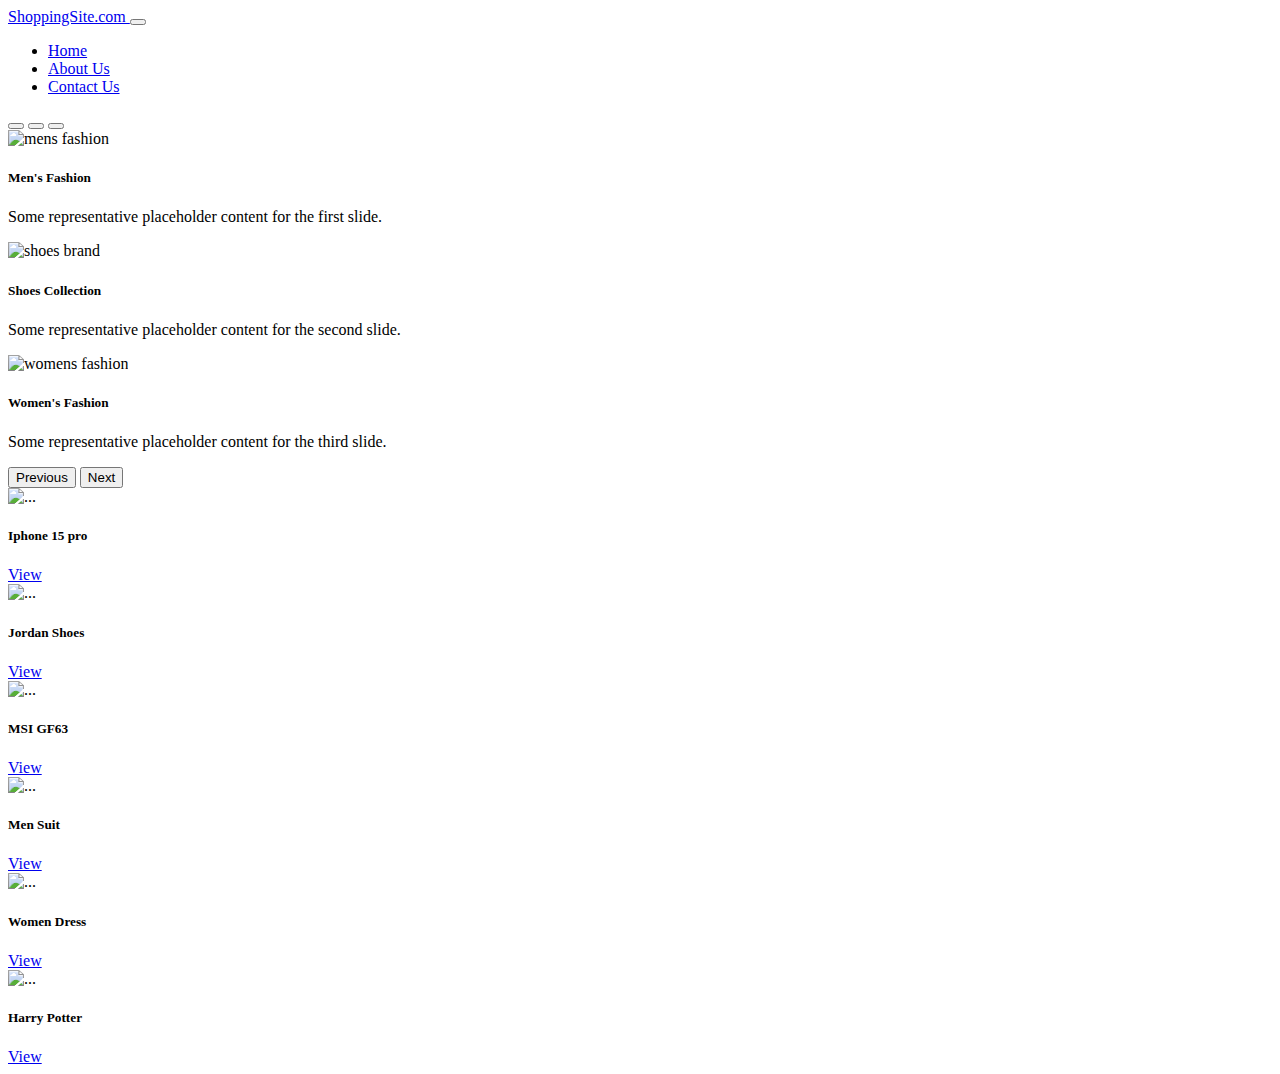
==== index.html @ f1afb936 "sturcture creation" ====
<!DOCTYPE html>
<html lang="en">
  <head>
    <meta charset="UTF-8" />
    <meta name="viewport" content="width=device-width, initial-scale=1.0" />
    <title>shopping site</title>
    <!-- bootstrap cdn -->
    <link
      href="https://cdn.jsdelivr.net/npm/bootstrap@5.0.2/dist/css/bootstrap.min.css"
      rel="stylesheet"
      integrity="sha384-EVSTQN3/azprG1Anm3QDgpJLIm9Nao0Yz1ztcQTwFspd3yD65VohhpuuCOmLASjC"
      crossorigin="anonymous"
    />
    <script
      src="https://cdn.jsdelivr.net/npm/bootstrap@5.0.2/dist/js/bootstrap.bundle.min.js"
      integrity="sha384-MrcW6ZMFYlzcLA8Nl+NtUVF0sA7MsXsP1UyJoMp4YLEuNSfAP+JcXn/tWtIaxVXM"
      crossorigin="anonymous"
    ></script>
    <!-- font awesome -->
    <link
      rel="stylesheet"
      href="https://cdnjs.cloudflare.com/ajax/libs/font-awesome/6.5.1/css/all.min.css"
      integrity="sha512-DTOQO9RWCH3ppGqcWaEA1BIZOC6xxalwEsw9c2QQeAIftl+Vegovlnee1c9QX4TctnWMn13TZye+giMm8e2LwA=="
      crossorigin="anonymous"
      referrerpolicy="no-referrer"
    />
    <!-- stylesheet -->
    <link rel="stylesheet" href="style.css" />
    <!-- js file -->
    <script src="main.js" defer></script>
  </head>
  <body>
    <!-- navbar -->
    <nav class="navbar navbar-expand-lg bg-secondary navbar-dark">
      <div class="container-fluid">
        <a class="navbar-brand" href="#"
          >ShoppingSite.com
          <i class="fa-solid fa-cart-shopping text-warning"></i
        ></a>
        <button
          class="navbar-toggler"
          type="button"
          data-bs-toggle="collapse"
          data-bs-target="#navbarSupportedContent"
          aria-controls="navbarSupportedContent"
          aria-expanded="false"
          aria-label="Toggle navigation"
        >
          <span class="navbar-toggler-icon"></span>
        </button>
        <div class="collapse navbar-collapse" id="navbarSupportedContent">
          <ul class="navbar-nav px-5 mb-2 mb-lg-0 ms-auto text-center">
            <li class="nav-item">
              <a class="nav-link active" aria-current="page" href="#">Home</a>
            </li>
            <li class="nav-item">
              <a class="nav-link" href="#">About&nbsp;Us</a>
            </li>
            <li class="nav-item">
              <a class="nav-link" href="#">Contact&nbsp;Us</a>
            </li>
          </ul>
        </div>
      </div>
    </nav>

    <!-- slideshow -->
    <!-- <div class="container"> -->

    <div id="carouselExampleCaptions" class="carousel slide">
      <div class="carousel-indicators">
        <button
          type="button"
          data-bs-target="#carouselExampleCaptions"
          data-bs-slide-to="0"
          class="active"
          aria-current="true"
          aria-label="Slide 1"
        ></button>
        <button
          type="button"
          data-bs-target="#carouselExampleCaptions"
          data-bs-slide-to="1"
          aria-label="Slide 2"
        ></button>
        <button
          type="button"
          data-bs-target="#carouselExampleCaptions"
          data-bs-slide-to="2"
          aria-label="Slide 3"
        ></button>
      </div>
      <div class="carousel-inner">
        <div class="carousel-item active">
          <img
            src="images/suit1.jpg "
            class="d-block w-100 img"
            alt="mens fashion"
          />
          <div class="carousel-caption d-none d-md-block">
            <h5>Men's Fashion</h5>
            <p>Some representative placeholder content for the first slide.</p>
          </div>
        </div>
        <div class="carousel-item">
          <img
            src="images/shoes.jpg"
            class="d-block w-100 img"
            alt="shoes brand"
          />
          <div class="carousel-caption d-none d-md-block">
            <h5>Shoes Collection</h5>
            <p>Some representative placeholder content for the second slide.</p>
          </div>
        </div>
        <div class="carousel-item">
          <img
            src="images/img.jpg"
            class="d-block w-100 img"
            alt="womens fashion"
          />
          <div class="carousel-caption d-none d-md-block">
            <h5>Women's Fashion</h5>
            <p>Some representative placeholder content for the third slide.</p>
          </div>
        </div>
      </div>
      <button
        class="carousel-control-prev"
        type="button"
        data-bs-target="#carouselExampleCaptions"
        data-bs-slide="prev"
      >
        <span class="carousel-control-prev-icon" aria-hidden="true"></span>
        <span class="visually-hidden">Previous</span>
      </button>
      <button
        class="carousel-control-next"
        type="button"
        data-bs-target="#carouselExampleCaptions"
        data-bs-slide="next"
      >
        <span class="carousel-control-next-icon" aria-hidden="true"></span>
        <span class="visually-hidden">Next</span>
      </button>
    </div>
          <!--  -->
          <div class="container-fluid mt-5 bg-light firstcontainer">
            <div class="row">
              <div class="col-sm-4">
                <div class="card" style="width: 18rem">
                  <img src="images/iphone.webp" class="card-img-top" alt="..." />
                  <div class="card-body d-flex">
                    <h5 class="card-title">Iphone 15 pro</h5>
                    <a href="iphone.html" class="btn btn-primary float-end">View</a>
                  </div>
                </div>
              </div>
              <div class="col-sm-4">
                <div class="card" style="width: 18rem">
                  <img src="images/jordan.webp" class="card-img-top" alt="..." />
                  <div class="card-body d-flex">
                    <h5 class="card-title">Jordan Shoes</h5>
                    <a href="jordan.html" class="btn btn-primary float-end">View</a>
                  </div>
                </div>
              </div>
              <div class="col-sm-4">
                <div class="card" style="width: 18rem">
                  <img src="images/laptop.webp" class="card-img-top" alt="..." />
                  <div class="card-body d-flex">
                    <h5 class="card-title">MSI GF63</h5>
                    <a href="msilaptop.html" class="btn btn-primary float-end">View</a>
                  </div>
                </div>
              </div>
            </div>
          </div>
          <!--  -->   
          <div class="container-fluid mt-5 bg-light">
            <div class="row">
              <div class="col-sm-4">
                <div class="card" style="width: 18rem">
                  <img
                    src="images/captain Cropped.jpg"
                    class="card-img-top"
                    alt="..."
                  />
                  <div class="card-body d-flex">
                    <h5 class="card-title">Men Suit</h5>
                    <a href="#" class="btn btn-primary float-end">View</a>
                  </div>
                </div>
              </div>
              <div class="col-sm-4">
                <div class="card" style="width: 18rem">
                  <img src="images/jl.jpg" class="card-img-top" alt="..." />
                  <div class="card-body d-flex">
                    <h5 class="card-title">Women Dress</h5>
                    <a href="#" class="btn btn-primary float-end">View</a>
                  </div>
                </div>
              </div>
              <div class="col-sm-4">
                <div class="card" style="width: 18rem">
                  <img src="images/harry.jpg" class="card-img-top" alt="..." />
                  <div class="card-body d-flex">
                    <h5 class="card-title">Harry Potter</h5>
                    <a href="#" class="btn btn-primary float-end">View</a>
                  </div>
                </div>
              </div>
            </div>
          </div>


  </body>
</html>
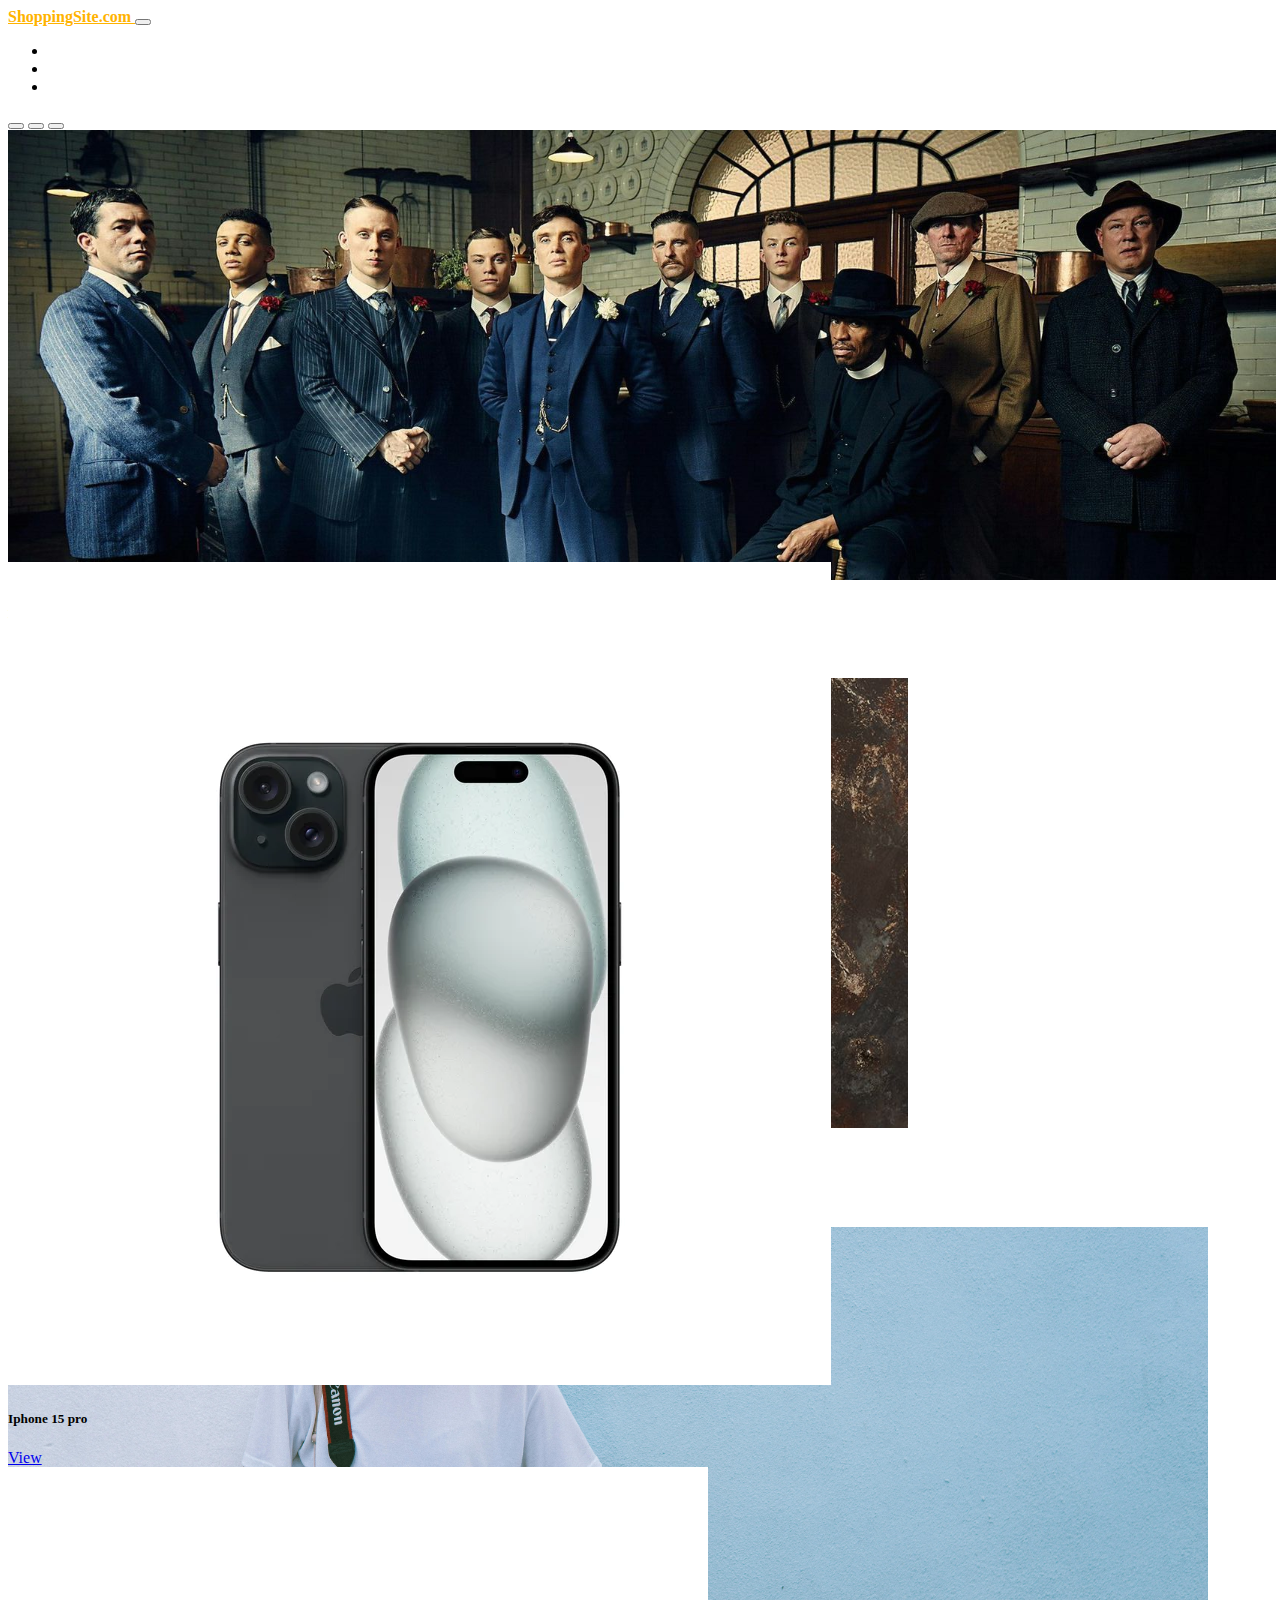
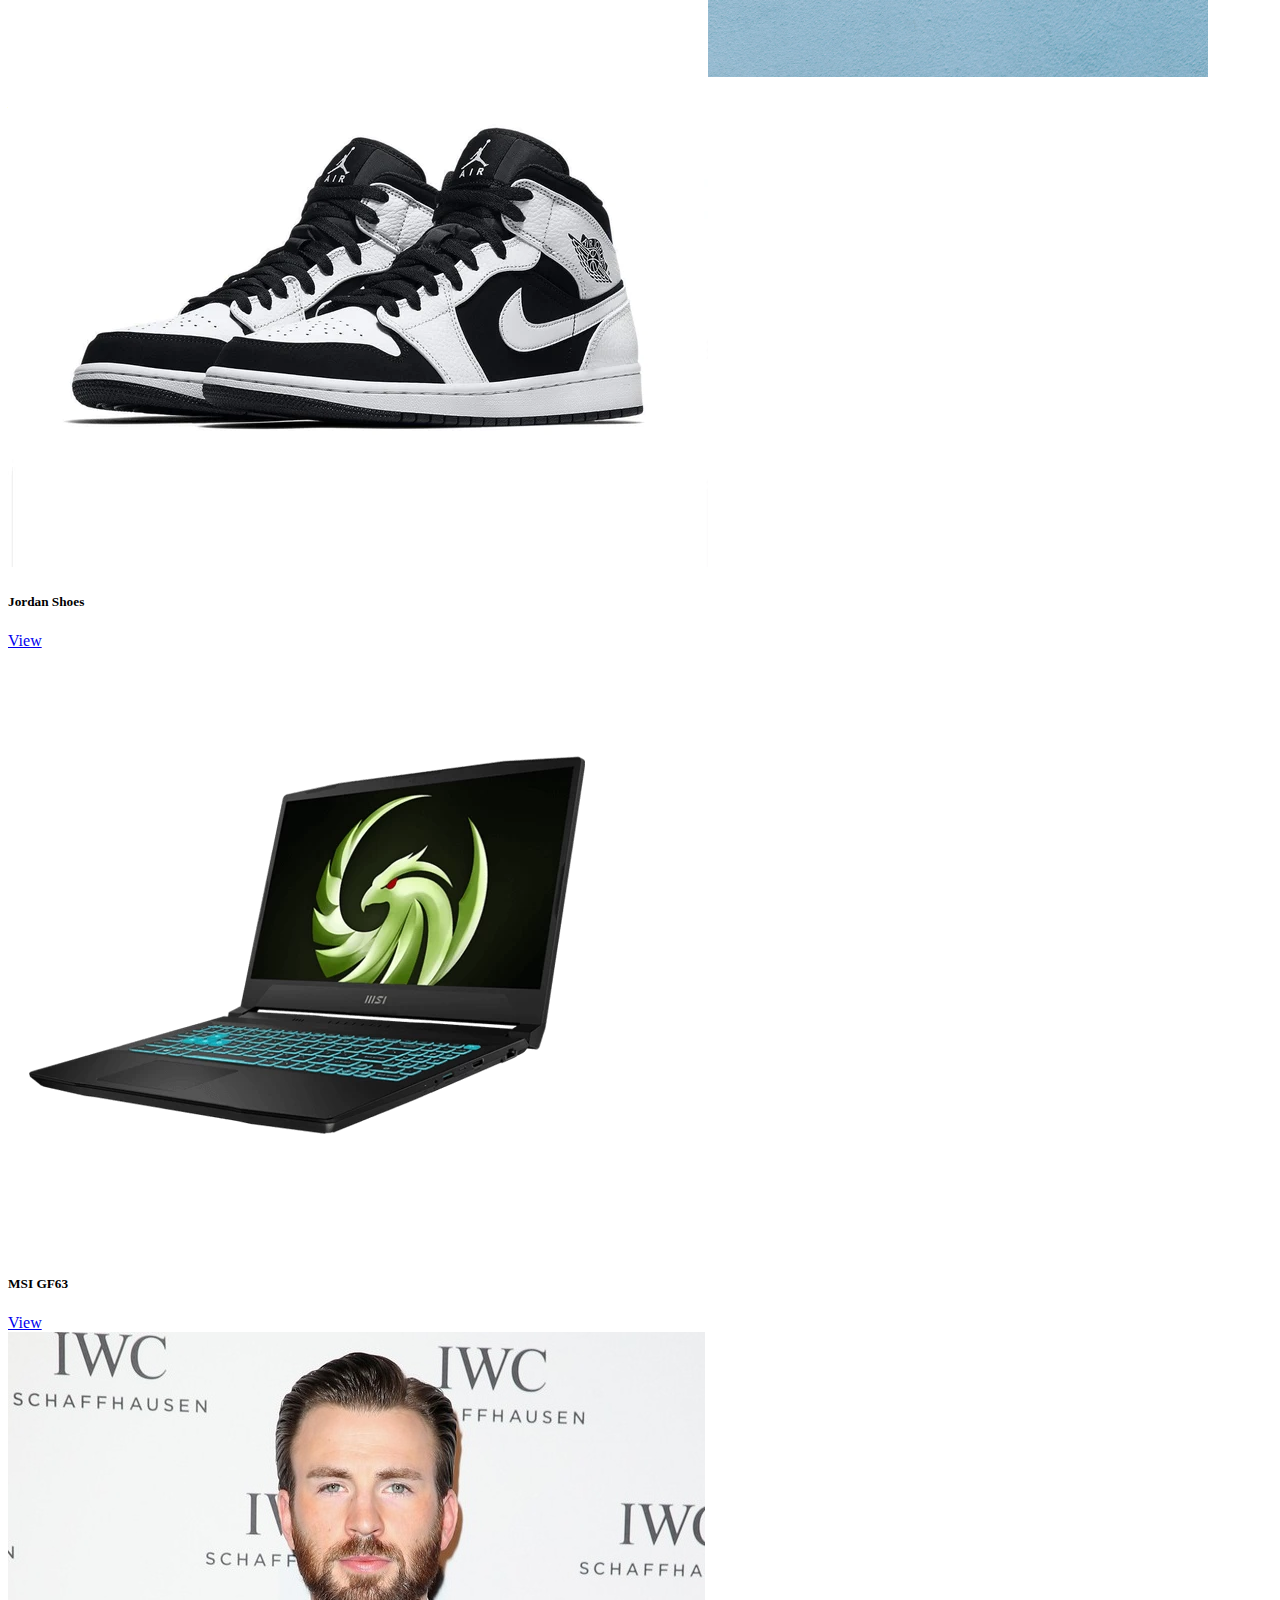
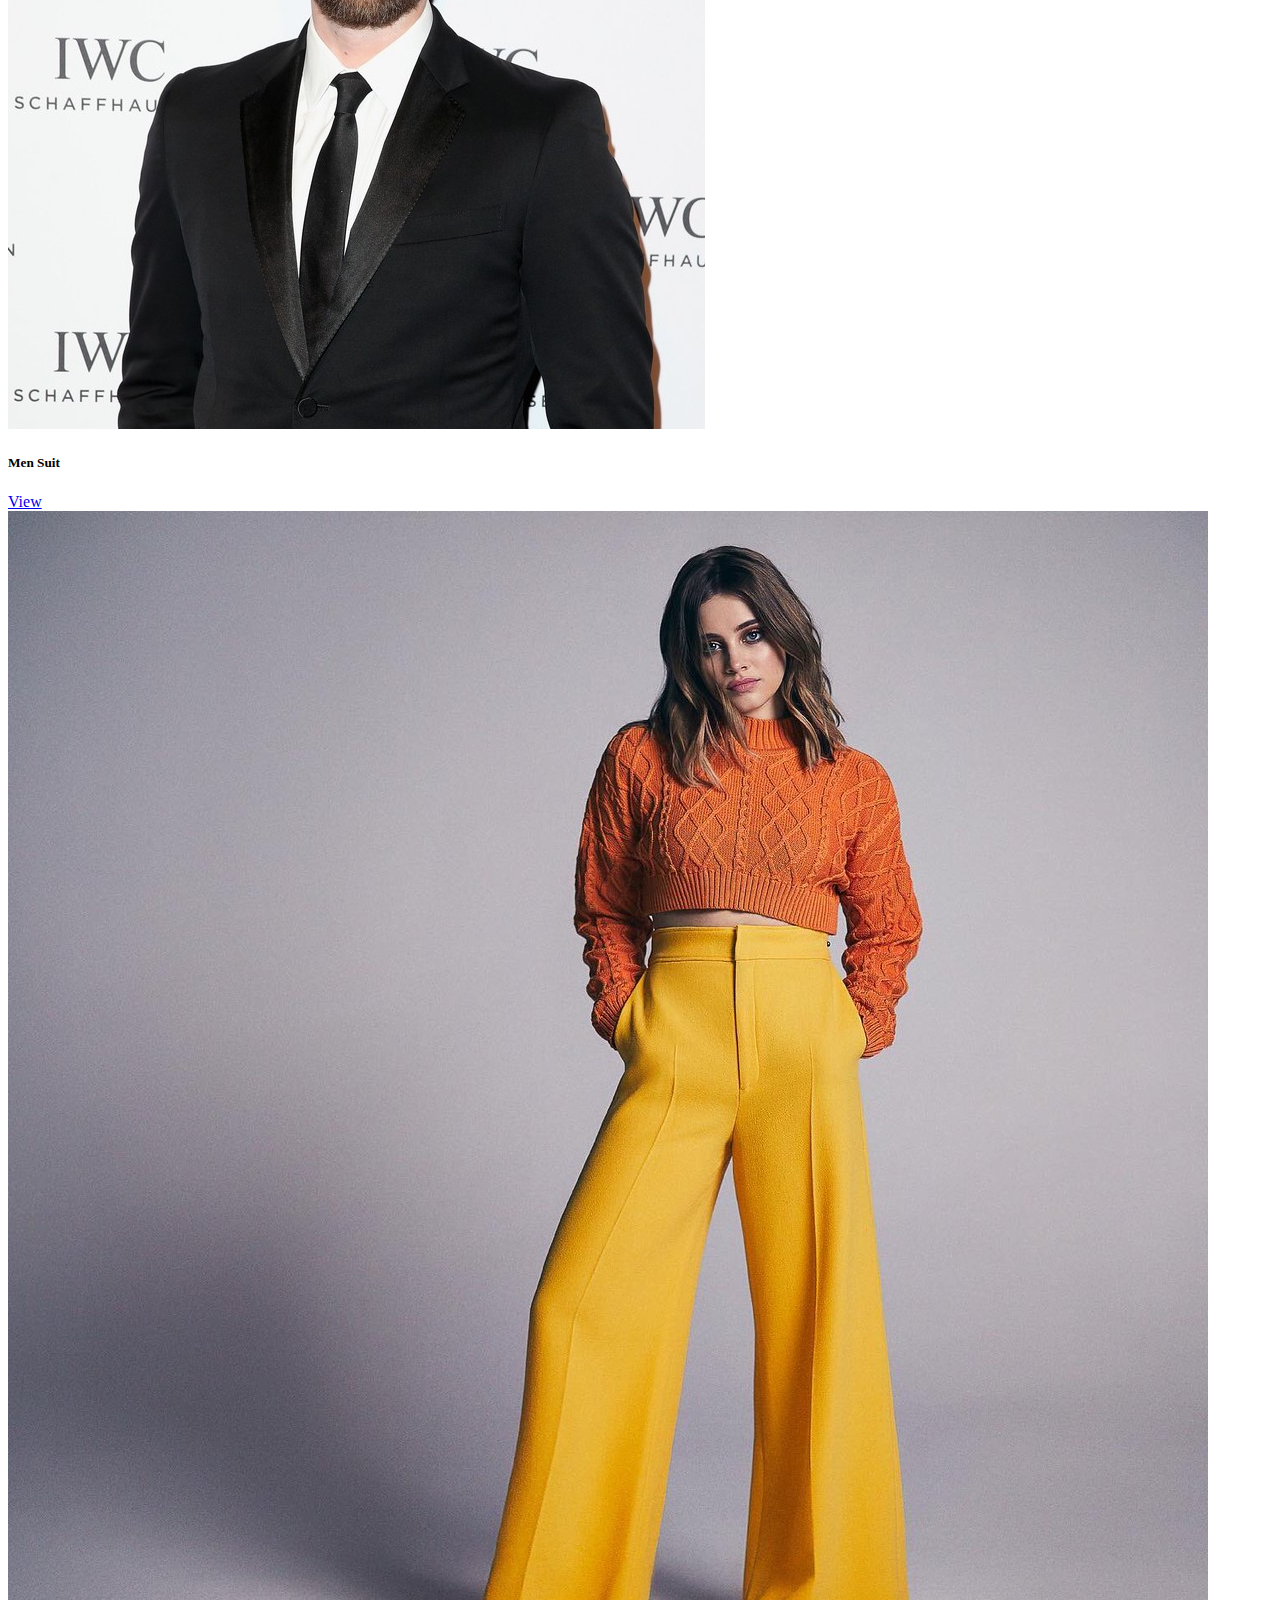
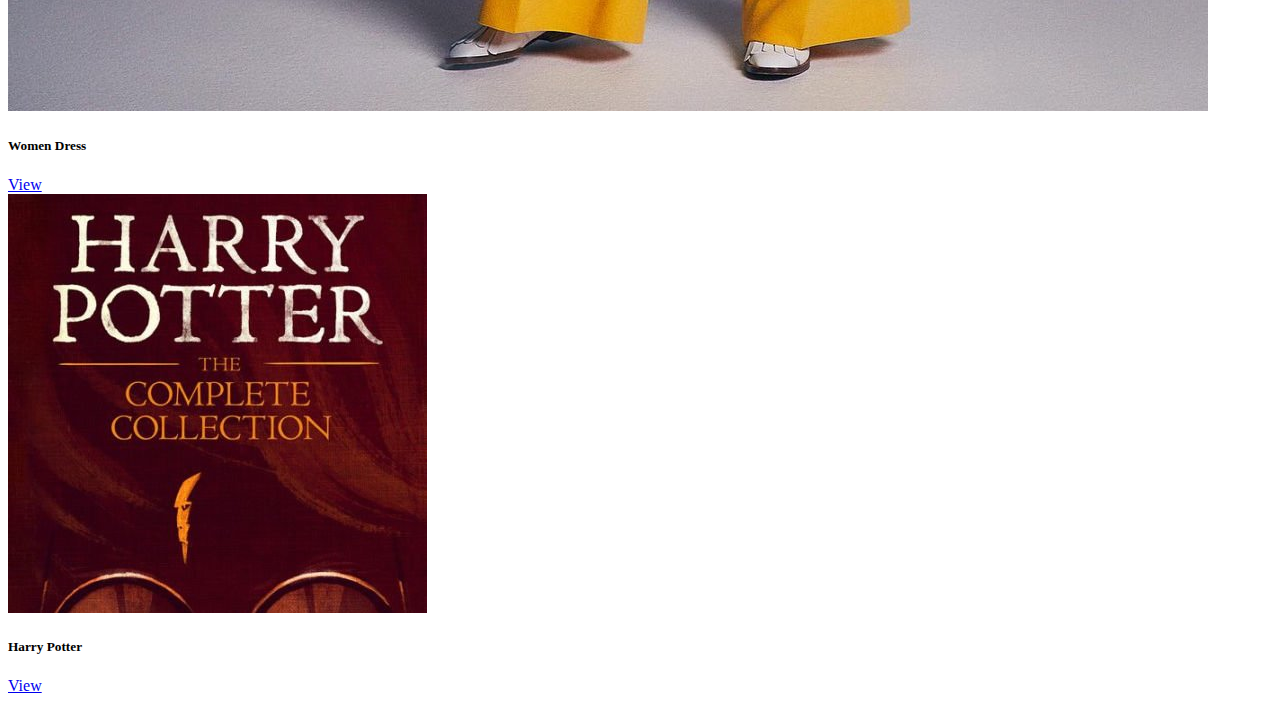
==== commit 811c7c23: "img change" ====
--- a/index.html
+++ b/index.html
@@ -93,7 +93,7 @@
       <div class="carousel-inner">
         <div class="carousel-item active">
           <img
-            src="images/suit1.jpg "
+            src="images/mens.jpg"
             class="d-block w-100 img"
             alt="mens fashion"
           />
--- a/style.css
+++ b/style.css
@@ -0,0 +1,40 @@
+/* navbar */
+.navbar-brand{
+color: rgb(255, 179, 0);
+font-weight: bolder;
+}
+.nav-link{
+    color: white;
+    text-decoration: none;
+
+}
+.nav-item{
+    padding: 0% 5%;
+}
+#carouselExampleCaptions{
+        /* width: 50%; */
+   
+        height: 50vh;
+}
+.img{
+height: 50vh;
+   
+}
+.h3{
+z-index: 5000;
+}
+.firstcontainer{
+ 
+    justify-content: space-around;
+}
+
+/* https://dummyjson.com/ */
+
+
+/* iphone discription */
+.discriptionImg{
+
+}
+#capacity{
+  list-style: none;
+}
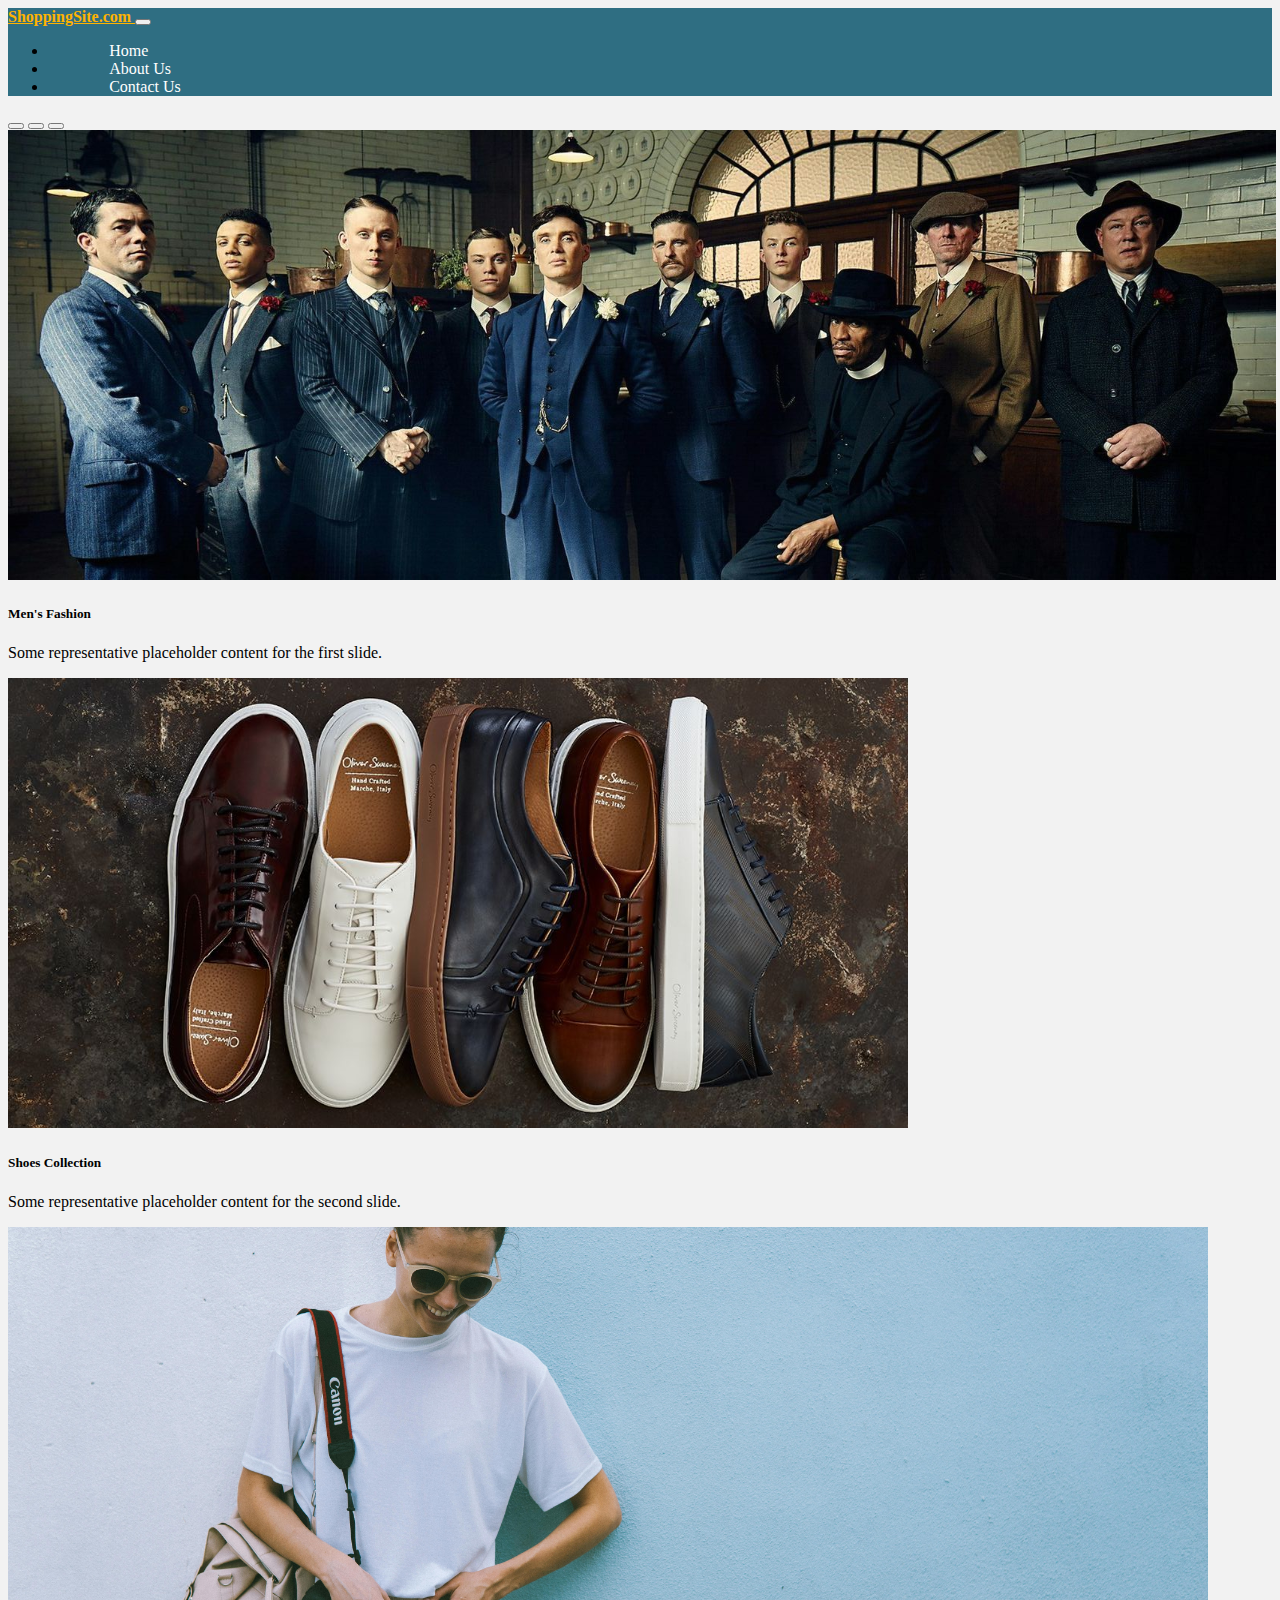
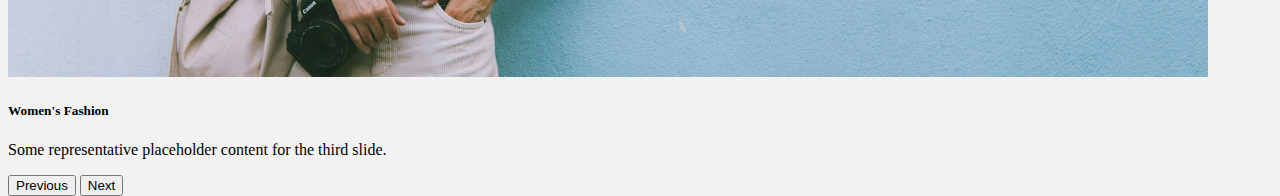
==== commit 5d4337fe: "ui/ux and api -ui and ux creation and getting the data from the api" ====
--- a/index.html
+++ b/index.html
@@ -27,11 +27,11 @@
     <!-- stylesheet -->
     <link rel="stylesheet" href="style.css" />
     <!-- js file -->
-    <script src="main.js" defer></script>
+    <script src="js_files/main.js" defer></script>
   </head>
   <body>
     <!-- navbar -->
-    <nav class="navbar navbar-expand-lg bg-secondary navbar-dark">
+    <nav class="navbar navbar-expand-lg navbar-dark">
       <div class="container-fluid">
         <a class="navbar-brand" href="#"
           >ShoppingSite.com
@@ -63,10 +63,8 @@
         </div>
       </div>
     </nav>
-
+    
     <!-- slideshow -->
-    <!-- <div class="container"> -->
-
     <div id="carouselExampleCaptions" class="carousel slide">
       <div class="carousel-indicators">
         <button
@@ -117,7 +115,7 @@
           <img
             src="images/img.jpg"
             class="d-block w-100 img"
-            alt="womens fashion"
+            alt="women's fashion"
           />
           <div class="carousel-caption d-none d-md-block">
             <h5>Women's Fashion</h5>
@@ -144,75 +142,8 @@
         <span class="visually-hidden">Next</span>
       </button>
     </div>
-          <!--  -->
-          <div class="container-fluid mt-5 bg-light firstcontainer">
-            <div class="row">
-              <div class="col-sm-4">
-                <div class="card" style="width: 18rem">
-                  <img src="images/iphone.webp" class="card-img-top" alt="..." />
-                  <div class="card-body d-flex">
-                    <h5 class="card-title">Iphone 15 pro</h5>
-                    <a href="iphone.html" class="btn btn-primary float-end">View</a>
-                  </div>
-                </div>
-              </div>
-              <div class="col-sm-4">
-                <div class="card" style="width: 18rem">
-                  <img src="images/jordan.webp" class="card-img-top" alt="..." />
-                  <div class="card-body d-flex">
-                    <h5 class="card-title">Jordan Shoes</h5>
-                    <a href="jordan.html" class="btn btn-primary float-end">View</a>
-                  </div>
-                </div>
-              </div>
-              <div class="col-sm-4">
-                <div class="card" style="width: 18rem">
-                  <img src="images/laptop.webp" class="card-img-top" alt="..." />
-                  <div class="card-body d-flex">
-                    <h5 class="card-title">MSI GF63</h5>
-                    <a href="msilaptop.html" class="btn btn-primary float-end">View</a>
-                  </div>
-                </div>
-              </div>
-            </div>
-          </div>
-          <!--  -->   
-          <div class="container-fluid mt-5 bg-light">
-            <div class="row">
-              <div class="col-sm-4">
-                <div class="card" style="width: 18rem">
-                  <img
-                    src="images/captain Cropped.jpg"
-                    class="card-img-top"
-                    alt="..."
-                  />
-                  <div class="card-body d-flex">
-                    <h5 class="card-title">Men Suit</h5>
-                    <a href="#" class="btn btn-primary float-end">View</a>
-                  </div>
-                </div>
-              </div>
-              <div class="col-sm-4">
-                <div class="card" style="width: 18rem">
-                  <img src="images/jl.jpg" class="card-img-top" alt="..." />
-                  <div class="card-body d-flex">
-                    <h5 class="card-title">Women Dress</h5>
-                    <a href="#" class="btn btn-primary float-end">View</a>
-                  </div>
-                </div>
-              </div>
-              <div class="col-sm-4">
-                <div class="card" style="width: 18rem">
-                  <img src="images/harry.jpg" class="card-img-top" alt="..." />
-                  <div class="card-body d-flex">
-                    <h5 class="card-title">Harry Potter</h5>
-                    <a href="#" class="btn btn-primary float-end">View</a>
-                  </div>
-                </div>
-              </div>
-            </div>
-          </div>
-
-
+    <div class="container">
+      <div class="row productList"></div>
+    </div>
   </body>
 </html>
--- a/style.css
+++ b/style.css
@@ -1,40 +1,73 @@
 /* navbar */
-.navbar-brand{
-color: rgb(255, 179, 0);
-font-weight: bolder;
+.navbar {
+  background-color: rgb(47, 110, 130);
 }
-.nav-link{
-    color: white;
-    text-decoration: none;
-
+.navbar-brand {
+  color: rgb(255, 179, 0);
+  font-weight: bolder;
 }
-.nav-item{
-    padding: 0% 5%;
+.nav-link {
+  color: white;
+  text-decoration: none;
 }
-#carouselExampleCaptions{
-        /* width: 50%; */
-   
-        height: 50vh;
+.nav-link:hover {
+  color: #ffd700;
 }
-.img{
-height: 50vh;
-   
+.nav-item {
+  padding: 0% 5%;
 }
-.h3{
-z-index: 5000;
+#carouselExampleCaptions {
+  height: 50vh;
 }
-.firstcontainer{
- 
-    justify-content: space-around;
+body {
+  background-color: #f2f2f2;
+}
+.img {
+  height: 50vh;
+}
+.h3 {
+  z-index: 5000;
+}
+/* card */
+.card {
+  width: 18rem;
+  height: 100%;
+  border: #2b6777 2px solid;
+}
+.cardImg {
+  object-fit: cover;
+  height: 50%;
 }
 
-/* https://dummyjson.com/ */
+.card-body {
+  background-color: #2b6777;
+  position: relative;
+}
+.card-title {
+  color: #ffffff;
+}
+.card-text {
+  color: #cccccc;
+}
 
+.viewBtn {
+  width: 50%;
+  position: absolute;
+  bottom: 0;
+  left: 50%;
+  transform: translateX(-50%);
+}
+.cardContainer {
+  background-color: #c8d8e4;
+  display: flex;
+  justify-content: space-evenly;
+}
 
-/* iphone discription */
-.discriptionImg{
+.btn {
+  background-color: #52ab98;
+}
 
-}
-#capacity{
-  list-style: none;
-}
+/* product.html */
+.productContainer{
+  background-color:#f2f2f2;
+}